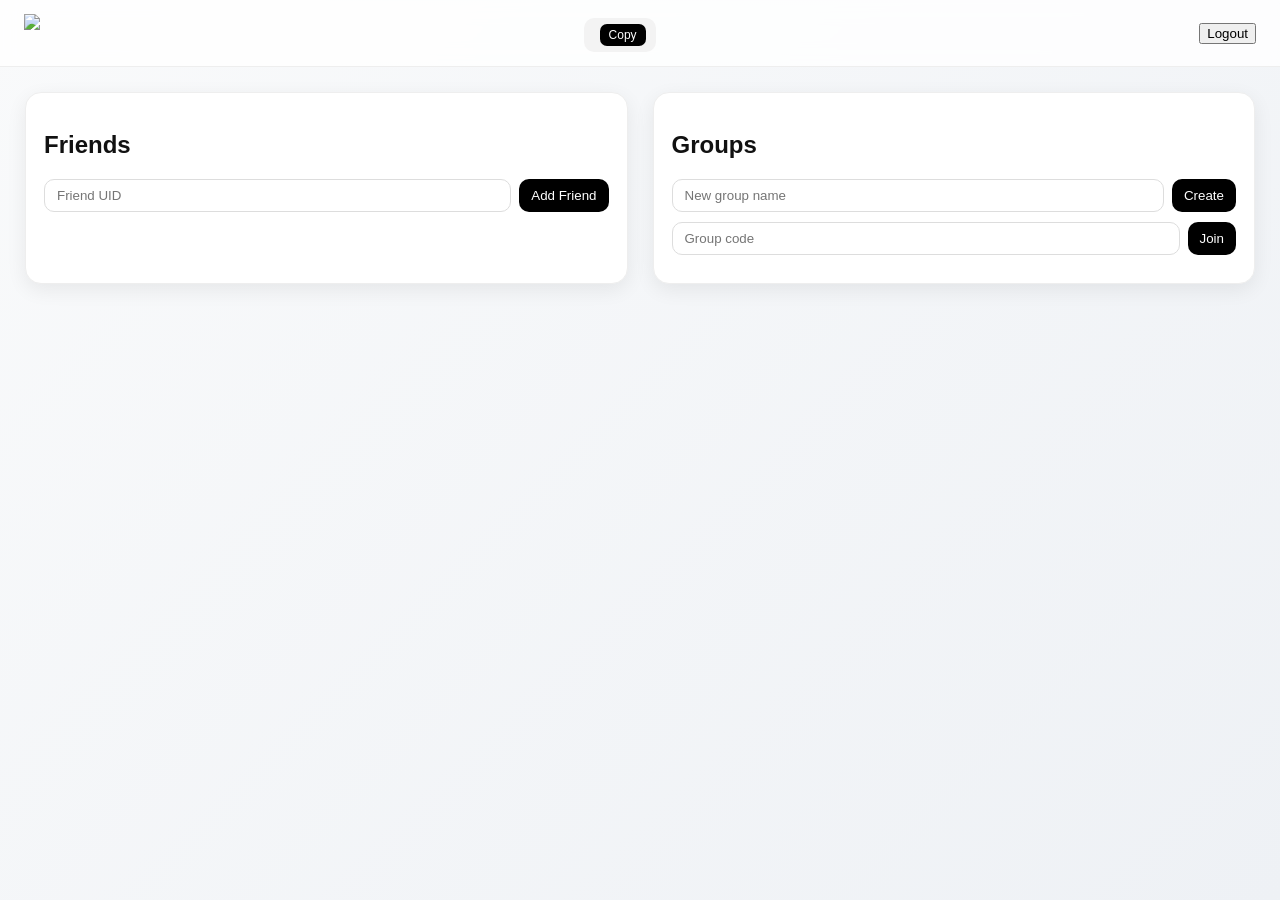
==== index.html @ 3ca40f5a "Update index.html" ====
<!DOCTYPE html>
<html lang="en">
<head>
<meta charset="UTF-8">
<meta name="viewport" content="width=device-width, initial-scale=1.0">
<title>Mittens</title>
<link rel="stylesheet" href="/assets/styles.css">


</head>

<body>

<div class="username-modal" id="usernameModal">

<div class="username-box">

<h3>Choose Username</h3>

<input id="usernameInput">

<button id="saveUsername">Save</button>

</div>

</div>

<header>

<img src="/assets/logo.png" class="logo">

<div class="user-box">

<div id="userEmail"></div>

<div class="uid-box">

<span id="userUID"></span>

<button class="copy-btn" id="copyUID">Copy</button>

</div>

</div>

<button id="logout">Logout</button>

</header>

<main>

<div class="card">

<h2>Friends</h2>

<div class="chat-controls">

<input id="friendCode" placeholder="Friend UID">

<button id="addFriendBtn">Add Friend</button>

</div>

<ul id="friendsUl"></ul>

</div>

<div class="card">

<h2>Groups</h2>

<div class="chat-controls">

<input id="groupName" placeholder="New group name">

<button id="createGroupBtn">Create</button>

</div>

<div class="chat-controls">

<input id="joinCode" placeholder="Group code">

<button id="joinGroupBtn">Join</button>

</div>

<ul id="groupsUl"></ul>

</div>

</main>

<div class="modal-backdrop" id="chatPopup">

<div class="modal">

<h3 id="chatTitle"></h3>

<div id="chatMessages" class="messages"></div>

<div id="replyPreview" class="reply-preview"></div>

<input id="chatInput" placeholder="Message">

<button id="sendBtn">Send</button>

<button id="leaveGroupBtn">Leave Group</button>

<button id="deleteGroupBtn">Delete Group</button>

<button id="closeChat">Close</button>

</div>

</div>
<script type="module">

import{initializeApp}from"https://www.gstatic.com/firebasejs/10.8.0/firebase-app.js"
import{getAuth,onAuthStateChanged,signOut}from"https://www.gstatic.com/firebasejs/10.8.0/firebase-auth.js"
import{getFirestore,doc,getDoc,setDoc,updateDoc,collection,addDoc,onSnapshot,arrayUnion,serverTimestamp,query,orderBy,deleteDoc}from"https://www.gstatic.com/firebasejs/10.8.0/firebase-firestore.js"

const firebaseConfig={
apiKey:"AIzaSyAgLH8g-20u6zDAP2eQ0oU94DYpx5RjabI",
authDomain:"mittens-ac688.firebaseapp.com",
projectId:"mittens-ac688",
storageBucket:"mittens-ac688.firebasestorage.app",
messagingSenderId:"524822883656",
appId:"1:524822883656:web:b03fc3d96e6925a3da977d"
}

const app=initializeApp(firebaseConfig)
const auth=getAuth(app)
const db=getFirestore(app)

let user
let username
let chatId
let chatType
let unsub
let replyTo=null

const friendsUl=document.getElementById("friendsUl")
const groupsUl=document.getElementById("groupsUl")
const chatPopup=document.getElementById("chatPopup")
const chatMessages=document.getElementById("chatMessages")
const chatInput=document.getElementById("chatInput")
const chatTitle=document.getElementById("chatTitle")
const replyPreview=document.getElementById("replyPreview")

onAuthStateChanged(auth,async u=>{

if(!u){location="/signup/index.html";return}

user=u

document.getElementById("userEmail").textContent=u.email
document.getElementById("userUID").textContent=u.uid

let ref=doc(db,"accounts",u.uid)
let snap=await getDoc(ref)

if(!snap.exists()){

document.getElementById("usernameModal").style.display="flex"

await setDoc(ref,{
uid:u.uid,
friends:[],
groups:[]
})

}else{

username=snap.data().username

if(!username){
document.getElementById("usernameModal").style.display="flex"
}

}

loadFriends()
loadGroups()

})

document.getElementById("saveUsername").onclick=async()=>{

let name=document.getElementById("usernameInput").value.trim()
if(!name)return

username=name

await updateDoc(doc(db,"accounts",user.uid),{
username:name
})

document.getElementById("usernameModal").style.display="none"

}

document.getElementById("logout").onclick=()=>signOut(auth)

document.getElementById("copyUID").onclick=()=>{
navigator.clipboard.writeText(user.uid)
}

async function loadFriends(){

let snap=await getDoc(doc(db,"accounts",user.uid))
let list=snap.data()?.friends||[]

friendsUl.innerHTML=""

for(let f of list){

let acc=await getDoc(doc(db,"accounts",f))
let uname=acc.data()?.username||f

let li=document.createElement("li")
li.textContent=uname

li.onclick=()=>openChat(f,"friend",uname)

friendsUl.appendChild(li)

}

}

async function loadGroups(){

let snap=await getDoc(doc(db,"accounts",user.uid))
let list=snap.data()?.groups||[]

groupsUl.innerHTML=""

list.forEach(g=>{

let li=document.createElement("li")
li.textContent=g.name+" ("+g.code+")"

li.onclick=()=>openChat(g.code,"group",g.name)

groupsUl.appendChild(li)

})

}

function openChat(id,type,name){

if(unsub)unsub()

chatId=id
chatType=type

chatMessages.innerHTML=""
replyPreview.textContent=""
replyTo=null

chatPopup.style.display="flex"
chatTitle.textContent=name

document.getElementById("leaveGroupBtn").style.display="none"
document.getElementById("deleteGroupBtn").style.display="none"

if(type==="group"){

document.getElementById("leaveGroupBtn").style.display="inline-block"

getDoc(doc(db,"groups",id)).then(snap=>{

let g=snap.data()

if(g.owner===user.uid){
document.getElementById("deleteGroupBtn").style.display="inline-block"
}

})

}

let ref

if(type==="friend"){

let cid=[user.uid,id].sort().join("_")

ref=collection(db,"directMessages",cid,"messages")

}else{

ref=collection(db,"groups",id,"messages")

}

let q=query(ref,orderBy("timestamp"))

unsub=onSnapshot(q,snap=>{

chatMessages.innerHTML=""

snap.forEach(d=>renderMessage(d))

chatMessages.scrollTop=chatMessages.scrollHeight

})

}

function renderMessage(d){

let m=d.data()
let id=d.id

let div=document.createElement("div")

div.className="message-bubble "+(m.user===user.uid?"self":"friend")

let uname=document.createElement("div")
uname.className="username"
uname.textContent=m.username

div.appendChild(uname)

if(m.reply){

let r=document.createElement("div")
r.className="reply-preview"
r.textContent="↪ "+m.reply.text

div.appendChild(r)

}

let text=document.createElement("div")
text.textContent=m.text

div.appendChild(text)

let menu=document.createElement("div")
menu.className="menu"

let btn=document.createElement("button")
btn.className="menu-btn"
btn.textContent="⋮"

btn.onclick=(e)=>{

e.stopPropagation()

document.querySelectorAll(".menu").forEach(m=>{
if(m!==menu)m.classList.remove("open")
})

menu.classList.toggle("open")

}

let menuContent=document.createElement("div")
menuContent.className="menu-content"

let reply=document.createElement("button")
reply.textContent="Reply"

reply.onclick=()=>{
replyTo={id:id,text:m.text}
replyPreview.textContent="Replying to: "+m.text
}

menuContent.appendChild(reply)

if(m.user===user.uid){

let edit=document.createElement("button")
edit.textContent="Edit"

edit.onclick=async()=>{

let t=prompt("Edit message",m.text)
if(!t)return

await updateDoc(d.ref,{text:t})

}

let del=document.createElement("button")
del.textContent="Delete"

del.onclick=async()=>{
await deleteDoc(d.ref)
}

menuContent.appendChild(edit)
menuContent.appendChild(del)

}

menu.appendChild(btn)
menu.appendChild(menuContent)

div.appendChild(menu)

chatMessages.appendChild(div)

}

document.addEventListener("click",()=>{
document.querySelectorAll(".menu").forEach(m=>m.classList.remove("open"))
})

document.getElementById("sendBtn").onclick=sendMessage

async function sendMessage(){

let text=chatInput.value.trim()
if(!text)return

chatInput.value=""

let msg={
user:user.uid,
username:username,
text:text,
timestamp:serverTimestamp()
}

if(replyTo){

msg.reply={id:replyTo.id,text:replyTo.text}

replyTo=null
replyPreview.textContent=""

}

if(chatType==="friend"){

let cid=[user.uid,chatId].sort().join("_")

await addDoc(
collection(db,"directMessages",cid,"messages"),
msg
)

}else{

await addDoc(
collection(db,"groups",chatId,"messages"),
msg
)

}

}

document.getElementById("leaveGroupBtn").onclick=async()=>{

if(chatType!=="group")return

let gref=doc(db,"groups",chatId)
let snap=await getDoc(gref)

let g=snap.data()

let members=g.members.filter(m=>m!==user.uid)

await updateDoc(gref,{members:members})

let acc=await getDoc(doc(db,"accounts",user.uid))

let groups=acc.data().groups.filter(x=>x.code!==chatId)

await updateDoc(doc(db,"accounts",user.uid),{groups:groups})

chatPopup.style.display="none"

loadGroups()

}

document.getElementById("deleteGroupBtn").onclick=async()=>{

if(chatType!=="group")return

if(!confirm("Delete this group?"))return

await deleteDoc(doc(db,"groups",chatId))

chatPopup.style.display="none"

loadGroups()

}

document.getElementById("closeChat").onclick=()=>{

chatPopup.style.display="none"

if(unsub)unsub()

}

</script>
</body>

</html>
---- assets/styles.css ----
body{
font-family:'Poppins',sans-serif;
background:linear-gradient(135deg,#f9fafb,#eef1f5);
color:#111;
margin:0;
padding:0;
min-height:100vh
}

header{
display:flex;
justify-content:space-between;
align-items:center;
padding:14px 24px;
background:#ffffffcc;
backdrop-filter:blur(10px);
border-bottom:1px solid #eee
}

.logo{height:38px}

.user-box{
display:flex;
flex-direction:column;
align-items:flex-end;
gap:4px;
font-size:.85rem
}

.uid-box{
display:flex;
align-items:center;
gap:6px;
background:#f3f3f3;
padding:6px 10px;
border-radius:10px;
font-size:.8rem
}

.copy-btn{
padding:4px 9px;
font-size:.75rem;
border:none;
border-radius:7px;
background:#000;
color:#fff;
cursor:pointer
}

main{
display:grid;
grid-template-columns:1fr 1fr;
gap:25px;
padding:25px
}

.card{
background:#fff;
border-radius:16px;
padding:18px;
box-shadow:0 6px 20px rgba(0,0,0,0.07);
border:1px solid #eee
}

.chat-controls{
display:flex;
gap:8px;
margin-bottom:10px
}

.chat-controls input{
padding:8px 12px;
border-radius:10px;
border:1px solid #ddd;
flex:1
}

.chat-controls button{
padding:8px 12px;
border-radius:10px;
border:none;
background:#000;
color:#fff;
cursor:pointer
}

ul{
list-style:none;
padding:0;
margin:0;
max-height:220px;
overflow-y:auto
}

li{
padding:10px 12px;
border-radius:12px;
border:1px solid #eee;
margin-bottom:8px;
background:#fafafa;
cursor:pointer
}

.messages{
height:340px;
overflow-y:auto;
display:flex;
flex-direction:column;
gap:10px;
padding:5px
}

.message-bubble{
padding:10px 14px;
border-radius:14px;
max-width:70%;
font-size:.9rem;
line-height:1.3;
position:relative
}

.self{
background:#000;
color:#fff;
align-self:flex-end
}

.friend{
background:#e9e9e9;
align-self:flex-start
}

.username{
font-size:.7rem;
opacity:.6;
margin-bottom:3px
}

.reply-preview{
font-size:.75rem;
opacity:.7;
margin-bottom:4px
}

.menu{
position:absolute;
top:6px;
right:6px
}

.menu-btn{
background:none;
border:none;
cursor:pointer;
font-size:18px
}

.menu-content{
display:none;
position:absolute;
right:0;
top:22px;
background:white;
border:1px solid #ddd;
border-radius:10px;
overflow:hidden;
box-shadow:0 8px 20px rgba(0,0,0,0.15);
z-index:50
}

.menu.open .menu-content{display:block}

.menu-content button{
display:block;
width:100%;
border:none;
background:white;
padding:8px 12px;
text-align:left;
cursor:pointer
}

.menu-content button:hover{
background:#f3f3f3
}

.modal-backdrop{
position:fixed;
top:0;
left:0;
width:100%;
height:100%;
background:rgba(0,0,0,0.45);
display:none;
justify-content:center;
align-items:center;
z-index:1000
}

.modal{
background:#fff;
padding:24px;
border-radius:18px;
max-width:420px;
width:90%;
text-align:center
}

.modal input{
width:90%;
padding:10px;
margin-top:10px;
border-radius:10px;
border:1px solid #ddd
}

.modal button{
margin-top:14px;
padding:8px 14px;
border:none;
border-radius:12px;
background:#000;
color:#fff;
cursor:pointer
}

.username-modal{
position:fixed;
top:0;
left:0;
width:100%;
height:100%;
background:rgba(0,0,0,.5);
display:none;
align-items:center;
justify-content:center;
z-index:2000
}

.username-box{
background:white;
padding:25px;
border-radius:16px;
width:300px;
text-align:center
}

.username-box input{
width:90%;
padding:10px;
border-radius:10px;
border:1px solid #ddd
}

.username-box button{
margin-top:10px;
padding:8px 16px;
border:none;
border-radius:10px;
background:black;
color:white;
cursor:pointer
}

.auth-main{
background:white;
padding:32px;
border-radius:18px;
box-shadow:0 10px 35px rgba(0,0,0,0.08);
width:90%;
max-width:420px;
margin:auto;
display:flex;
flex-direction:column;
gap:12px;
align-items:center;
margin-top:80px
}

.auth-main h1{
margin-bottom:10px;
font-weight:600
}

.auth-main input{
width:100%;
padding:11px;
border-radius:10px;
border:1px solid #ddd;
font-size:.9rem
}

.auth-main button{
width:100%;
padding:10px;
border-radius:10px;
border:none;
background:black;
color:white;
cursor:pointer;
font-size:.9rem
}

.auth-main button:hover{
opacity:.9
}

.auth-main a{
color:black;
font-weight:500;
text-decoration:none
}

.auth-main a:hover{
text-decoration:underline
}

#infoText{
font-size:.85rem;
color:#d33
}

@media(max-width:800px){
main{
grid-template-columns:1fr;
padding:15px
}

header{
flex-direction:column;
gap:10px
}

.auth-main{
margin-top:40px
}
}
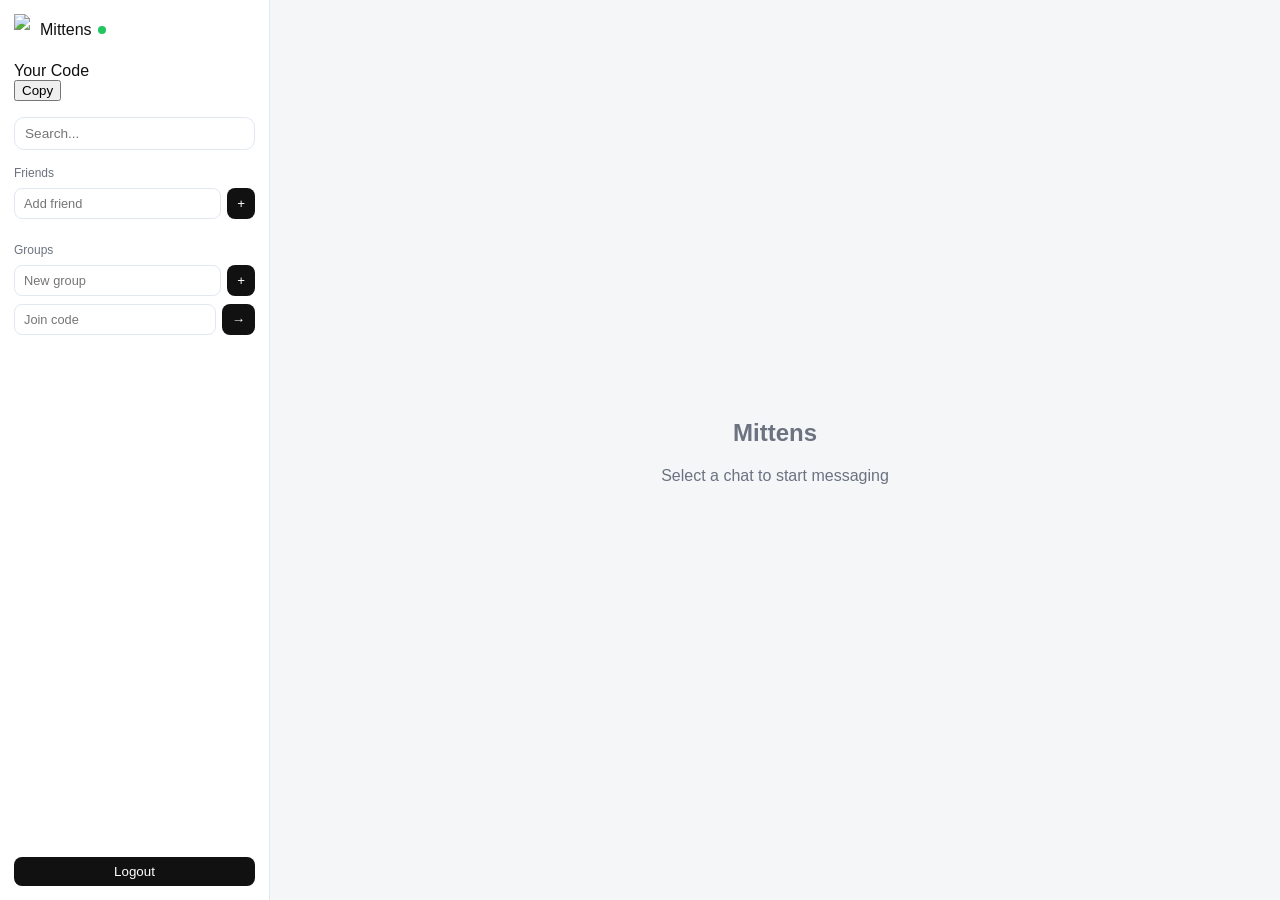
==== commit 27548a0d: "Add files via upload" ====
--- a/index.html
+++ b/index.html
@@ -5,505 +5,349 @@
 <meta name="viewport" content="width=device-width, initial-scale=1.0">
 <title>Mittens</title>
 <link rel="stylesheet" href="/assets/styles.css">
-
-
+<style>
+.mobile-banner{
+position:fixed;
+bottom:20px;
+left:50%;
+transform:translateX(-50%);
+background:#111;
+color:#fff;
+padding:14px 18px;
+border-radius:12px;
+display:none;
+align-items:center;
+gap:12px;
+box-shadow:0 10px 30px rgba(0,0,0,0.4);
+z-index:9999;
+}
+.mobile-banner button{
+background:#ff751f;
+border:none;
+padding:8px 12px;
+border-radius:8px;
+color:#fff;
+cursor:pointer;
+}
+.close-btn{
+background:transparent;
+border:none;
+font-size:18px;
+color:#888;
+cursor:pointer;
+padding:6px 10px;
+border-radius:8px;
+}
+.close-btn:hover{
+background:rgba(255,255,255,0.1);
+color:#fff;
+}
+</style>
 </head>
 
 <body>
 
-<div class="username-modal" id="usernameModal">
-
-<div class="username-box">
-
-<h3>Choose Username</h3>
-
-<input id="usernameInput">
-
-<button id="saveUsername">Save</button>
-
-</div>
-
-</div>
-
-<header>
-
+<div class="mobile-banner" id="mobileBanner">
+<div>Download our Mobile App</div>
+<button id="downloadApp">Download</button>
+<button class="close-btn" id="closeBanner">✕</button>
+</div>
+
+<div class="app">
+
+<aside class="sidebar">
+
+<div class="sidebar-top">
 <img src="/assets/logo.png" class="logo">
-
-<div class="user-box">
-
+<div class="brand">
+<div class="app-name">Mittens</div>
+<div class="status-dot"></div>
+</div>
+</div>
+
+<div class="user-code-box">
+<div class="code-label">Your Code</div>
+<div class="code-row">
+<span id="userCode"></span>
+<button id="copyCodeBtn">Copy</button>
+</div>
+</div>
+
+<div class="search-box">
+<input id="searchInput" placeholder="Search...">
+</div>
+
+<div class="section">
+<div class="section-title">Friends</div>
+<div class="input-row">
+<input id="friendCode" placeholder="Add friend">
+<button id="addFriendBtn">+</button>
+</div>
+<ul id="friendsUl"></ul>
+</div>
+
+<div class="section">
+<div class="section-title">Groups</div>
+<div class="input-row">
+<input id="groupName" placeholder="New group">
+<button id="createGroupBtn">+</button>
+</div>
+<div class="input-row">
+<input id="joinCode" placeholder="Join code">
+<button id="joinGroupBtn">→</button>
+</div>
+<ul id="groupsUl"></ul>
+</div>
+
+<div class="sidebar-bottom">
 <div id="userEmail"></div>
-
-<div class="uid-box">
-
-<span id="userUID"></span>
-
-<button class="copy-btn" id="copyUID">Copy</button>
-
-</div>
-
-</div>
-
 <button id="logout">Logout</button>
-
-</header>
-
-<main>
-
-<div class="card">
-
-<h2>Friends</h2>
-
-<div class="chat-controls">
-
-<input id="friendCode" placeholder="Friend UID">
-
-<button id="addFriendBtn">Add Friend</button>
-
-</div>
-
-<ul id="friendsUl"></ul>
-
-</div>
-
-<div class="card">
-
-<h2>Groups</h2>
-
-<div class="chat-controls">
-
-<input id="groupName" placeholder="New group name">
-
-<button id="createGroupBtn">Create</button>
-
-</div>
-
-<div class="chat-controls">
-
-<input id="joinCode" placeholder="Group code">
-
-<button id="joinGroupBtn">Join</button>
-
-</div>
-
-<ul id="groupsUl"></ul>
+</div>
+
+</aside>
+
+<main class="chat-area">
+
+<div class="empty" id="emptyState">
+<h2>Mittens</h2>
+<p>Select a chat to start messaging</p>
+</div>
+
+<div class="chat" id="chatContainer">
+
+<div class="chat-header">
+<div>
+<div id="chatTitle"></div>
+<div id="chatSub"></div>
+</div>
+<button id="closeChat">✕</button>
+</div>
+
+<div class="messages" id="chatMessages"></div>
+
+<div class="chat-input">
+<input id="chatInput" placeholder="Type message">
+<button id="sendBtn">Send</button>
+</div>
 
 </div>
 
 </main>
 
-<div class="modal-backdrop" id="chatPopup">
-
-<div class="modal">
-
-<h3 id="chatTitle"></h3>
-
-<div id="chatMessages" class="messages"></div>
-
-<div id="replyPreview" class="reply-preview"></div>
-
-<input id="chatInput" placeholder="Message">
-
-<button id="sendBtn">Send</button>
-
-<button id="leaveGroupBtn">Leave Group</button>
-
-<button id="deleteGroupBtn">Delete Group</button>
-
-<button id="closeChat">Close</button>
-
-</div>
-
-</div>
+</div>
+
 <script type="module">
-
-import{initializeApp}from"https://www.gstatic.com/firebasejs/10.8.0/firebase-app.js"
-import{getAuth,onAuthStateChanged,signOut}from"https://www.gstatic.com/firebasejs/10.8.0/firebase-auth.js"
-import{getFirestore,doc,getDoc,setDoc,updateDoc,collection,addDoc,onSnapshot,arrayUnion,serverTimestamp,query,orderBy,deleteDoc}from"https://www.gstatic.com/firebasejs/10.8.0/firebase-firestore.js"
-
-const firebaseConfig={
+import { initializeApp } from "https://www.gstatic.com/firebasejs/10.8.0/firebase-app.js";
+import { getAuth, onAuthStateChanged, signOut } from "https://www.gstatic.com/firebasejs/10.8.0/firebase-auth.js";
+import { getFirestore, doc, getDoc, setDoc, updateDoc, collection, addDoc, onSnapshot, arrayUnion, serverTimestamp, query, orderBy } from "https://www.gstatic.com/firebasejs/10.8.0/firebase-firestore.js";
+
+const firebaseConfig = {
 apiKey:"AIzaSyAgLH8g-20u6zDAP2eQ0oU94DYpx5RjabI",
 authDomain:"mittens-ac688.firebaseapp.com",
 projectId:"mittens-ac688",
 storageBucket:"mittens-ac688.firebasestorage.app",
 messagingSenderId:"524822883656",
 appId:"1:524822883656:web:b03fc3d96e6925a3da977d"
-}
-
-const app=initializeApp(firebaseConfig)
-const auth=getAuth(app)
-const db=getFirestore(app)
-
-let user
-let username
-let chatId
-let chatType
-let unsub
-let replyTo=null
-
-const friendsUl=document.getElementById("friendsUl")
-const groupsUl=document.getElementById("groupsUl")
-const chatPopup=document.getElementById("chatPopup")
-const chatMessages=document.getElementById("chatMessages")
-const chatInput=document.getElementById("chatInput")
-const chatTitle=document.getElementById("chatTitle")
-const replyPreview=document.getElementById("replyPreview")
-
-onAuthStateChanged(auth,async u=>{
-
-if(!u){location="/signup/index.html";return}
-
-user=u
-
-document.getElementById("userEmail").textContent=u.email
-document.getElementById("userUID").textContent=u.uid
-
-let ref=doc(db,"accounts",u.uid)
-let snap=await getDoc(ref)
+};
+
+const app=initializeApp(firebaseConfig);
+const auth=getAuth(app);
+const db=getFirestore(app);
+
+let user,chatId,chatType,unsub;
+
+const mobileBanner=document.getElementById("mobileBanner");
+
+if(/Android|iPhone|iPad|iPod/i.test(navigator.userAgent)){
+mobileBanner.style.display="flex";
+}
+
+document.getElementById("downloadApp").onclick=()=>{
+window.location.href="/app/mittens.apk";
+};
+
+document.getElementById("closeBanner").onclick=()=>{
+mobileBanner.style.display="none";
+};
+
+const friendsUl=document.getElementById("friendsUl");
+const groupsUl=document.getElementById("groupsUl");
+const chatMessages=document.getElementById("chatMessages");
+const chatContainer=document.getElementById("chatContainer");
+const emptyState=document.getElementById("emptyState");
+const chatTitle=document.getElementById("chatTitle");
+const chatInput=document.getElementById("chatInput");
+const chatSub=document.getElementById("chatSub");
+const userCodeEl=document.getElementById("userCode");
+
+function generateCode(length=6){
+const chars="ABCDEFGHIJKLMNOPQRSTUVWXYZ0123456789";
+let code="";
+for(let i=0;i<length;i++) code+=chars[Math.floor(Math.random()*chars.length)];
+return code;
+}
+
+onAuthStateChanged(auth,async(u)=>{
+if(!u){location="/login/index.html";return;}
+user=u;
+document.getElementById("userEmail").textContent=u.email;
+
+let ref=doc(db,"accounts",u.uid);
+let snap=await getDoc(ref);
 
 if(!snap.exists()){
-
-document.getElementById("usernameModal").style.display="flex"
-
-await setDoc(ref,{
-uid:u.uid,
-friends:[],
-groups:[]
-})
-
+let code=generateCode();
+await setDoc(ref,{uid:u.uid,friends:[],groups:[],online:true,lastSeen:serverTimestamp(),code});
+userCodeEl.textContent=code;
 }else{
-
-username=snap.data().username
-
-if(!username){
-document.getElementById("usernameModal").style.display="flex"
-}
-
-}
-
-loadFriends()
-loadGroups()
-
-})
-
-document.getElementById("saveUsername").onclick=async()=>{
-
-let name=document.getElementById("usernameInput").value.trim()
-if(!name)return
-
-username=name
-
-await updateDoc(doc(db,"accounts",user.uid),{
-username:name
-})
-
-document.getElementById("usernameModal").style.display="none"
-
-}
-
-document.getElementById("logout").onclick=()=>signOut(auth)
-
-document.getElementById("copyUID").onclick=()=>{
-navigator.clipboard.writeText(user.uid)
+let data=snap.data();
+userCodeEl.textContent=data.code||generateCode();
+await updateDoc(ref,{online:true,lastSeen:serverTimestamp()});
+}
+
+setupPresence();
+loadFriends();
+loadGroups();
+});
+
+document.getElementById("copyCodeBtn").onclick=()=>{
+navigator.clipboard.writeText(userCodeEl.textContent);
+};
+
+function setupPresence(){
+window.addEventListener("beforeunload", async ()=>{
+await updateDoc(doc(db,"accounts",user.uid),{online:false,lastSeen:serverTimestamp()});
+});
+document.addEventListener("visibilitychange", async ()=>{
+await updateDoc(doc(db,"accounts",user.uid),{online:document.visibilityState==="visible",lastSeen:serverTimestamp()});
+});
 }
 
 async function loadFriends(){
-
-let snap=await getDoc(doc(db,"accounts",user.uid))
-let list=snap.data()?.friends||[]
-
-friendsUl.innerHTML=""
-
-for(let f of list){
-
-let acc=await getDoc(doc(db,"accounts",f))
-let uname=acc.data()?.username||f
-
-let li=document.createElement("li")
-li.textContent=uname
-
-li.onclick=()=>openChat(f,"friend",uname)
-
-friendsUl.appendChild(li)
-
-}
-
+let snap=await getDoc(doc(db,"accounts",user.uid));
+let list=snap.data()?.friends||[];
+friendsUl.innerHTML="";
+list.forEach(f=>{
+onSnapshot(doc(db,"accounts",f), accSnap=>{
+let data=accSnap.data();
+let li=document.createElement("li");
+li.textContent=(data?.username||f)+" "+(data?.online?"online":"offline");
+li.onclick=()=>openChat(f,"friend",data?.username||f);
+friendsUl.appendChild(li);
+});
+});
 }
 
 async function loadGroups(){
-
-let snap=await getDoc(doc(db,"accounts",user.uid))
-let list=snap.data()?.groups||[]
-
-groupsUl.innerHTML=""
-
+let snap=await getDoc(doc(db,"accounts",user.uid));
+let list=snap.data()?.groups||[];
+groupsUl.innerHTML="";
 list.forEach(g=>{
-
-let li=document.createElement("li")
-li.textContent=g.name+" ("+g.code+")"
-
-li.onclick=()=>openChat(g.code,"group",g.name)
-
-groupsUl.appendChild(li)
-
-})
-
+let li=document.createElement("li");
+li.textContent=g.name;
+li.onclick=()=>openChat(g.code,"group",g.name);
+groupsUl.appendChild(li);
+});
 }
 
 function openChat(id,type,name){
-
-if(unsub)unsub()
-
-chatId=id
-chatType=type
-
-chatMessages.innerHTML=""
-replyPreview.textContent=""
-replyTo=null
-
-chatPopup.style.display="flex"
-chatTitle.textContent=name
-
-document.getElementById("leaveGroupBtn").style.display="none"
-document.getElementById("deleteGroupBtn").style.display="none"
-
-if(type==="group"){
-
-document.getElementById("leaveGroupBtn").style.display="inline-block"
-
-getDoc(doc(db,"groups",id)).then(snap=>{
-
-let g=snap.data()
-
-if(g.owner===user.uid){
-document.getElementById("deleteGroupBtn").style.display="inline-block"
-}
-
-})
-
-}
-
-let ref
-
-if(type==="friend"){
-
-let cid=[user.uid,id].sort().join("_")
-
-ref=collection(db,"directMessages",cid,"messages")
-
+if(unsub)unsub();
+chatId=id;
+chatType=type;
+chatMessages.innerHTML="";
+chatContainer.style.display="flex";
+emptyState.style.display="none";
+chatTitle.textContent=name;
+
+let ref=type==="friend"
+?collection(db,"directMessages",[user.uid,id].sort().join("_"),"messages")
+:collection(db,"groups",id,"messages");
+
+unsub=onSnapshot(query(ref,orderBy("timestamp")),snap=>{
+chatMessages.innerHTML="";
+snap.forEach(d=>{
+let m=d.data();
+let div=document.createElement("div");
+div.className=m.user===user.uid?"bubble self":"bubble other";
+div.textContent=m.text;
+chatMessages.appendChild(div);
+});
+chatMessages.scrollTop=chatMessages.scrollHeight;
+});
+}
+
+document.getElementById("sendBtn").onclick=sendMessage;
+
+chatInput.addEventListener("keypress",e=>{
+if(e.key==="Enter")sendMessage();
+});
+
+async function sendMessage(){
+let text=chatInput.value.trim();
+if(!text)return;
+chatInput.value="";
+let msg={user:user.uid,text,timestamp:serverTimestamp()};
+if(chatType==="friend"){
+await addDoc(collection(db,"directMessages",[user.uid,chatId].sort().join("_"),"messages"),msg);
 }else{
-
-ref=collection(db,"groups",id,"messages")
-
-}
-
-let q=query(ref,orderBy("timestamp"))
-
-unsub=onSnapshot(q,snap=>{
-
-chatMessages.innerHTML=""
-
-snap.forEach(d=>renderMessage(d))
-
-chatMessages.scrollTop=chatMessages.scrollHeight
-
-})
-
-}
-
-function renderMessage(d){
-
-let m=d.data()
-let id=d.id
-
-let div=document.createElement("div")
-
-div.className="message-bubble "+(m.user===user.uid?"self":"friend")
-
-let uname=document.createElement("div")
-uname.className="username"
-uname.textContent=m.username
-
-div.appendChild(uname)
-
-if(m.reply){
-
-let r=document.createElement("div")
-r.className="reply-preview"
-r.textContent="↪ "+m.reply.text
-
-div.appendChild(r)
-
-}
-
-let text=document.createElement("div")
-text.textContent=m.text
-
-div.appendChild(text)
-
-let menu=document.createElement("div")
-menu.className="menu"
-
-let btn=document.createElement("button")
-btn.className="menu-btn"
-btn.textContent="⋮"
-
-btn.onclick=(e)=>{
-
-e.stopPropagation()
-
-document.querySelectorAll(".menu").forEach(m=>{
-if(m!==menu)m.classList.remove("open")
-})
-
-menu.classList.toggle("open")
-
-}
-
-let menuContent=document.createElement("div")
-menuContent.className="menu-content"
-
-let reply=document.createElement("button")
-reply.textContent="Reply"
-
-reply.onclick=()=>{
-replyTo={id:id,text:m.text}
-replyPreview.textContent="Replying to: "+m.text
-}
-
-menuContent.appendChild(reply)
-
-if(m.user===user.uid){
-
-let edit=document.createElement("button")
-edit.textContent="Edit"
-
-edit.onclick=async()=>{
-
-let t=prompt("Edit message",m.text)
-if(!t)return
-
-await updateDoc(d.ref,{text:t})
-
-}
-
-let del=document.createElement("button")
-del.textContent="Delete"
-
-del.onclick=async()=>{
-await deleteDoc(d.ref)
-}
-
-menuContent.appendChild(edit)
-menuContent.appendChild(del)
-
-}
-
-menu.appendChild(btn)
-menu.appendChild(menuContent)
-
-div.appendChild(menu)
-
-chatMessages.appendChild(div)
-
-}
-
-document.addEventListener("click",()=>{
-document.querySelectorAll(".menu").forEach(m=>m.classList.remove("open"))
-})
-
-document.getElementById("sendBtn").onclick=sendMessage
-
-async function sendMessage(){
-
-let text=chatInput.value.trim()
-if(!text)return
-
-chatInput.value=""
-
-let msg={
-user:user.uid,
-username:username,
-text:text,
-timestamp:serverTimestamp()
-}
-
-if(replyTo){
-
-msg.reply={id:replyTo.id,text:replyTo.text}
-
-replyTo=null
-replyPreview.textContent=""
-
-}
-
-if(chatType==="friend"){
-
-let cid=[user.uid,chatId].sort().join("_")
-
-await addDoc(
-collection(db,"directMessages",cid,"messages"),
-msg
-)
-
-}else{
-
-await addDoc(
-collection(db,"groups",chatId,"messages"),
-msg
-)
-
-}
-
-}
-
-document.getElementById("leaveGroupBtn").onclick=async()=>{
-
-if(chatType!=="group")return
-
-let gref=doc(db,"groups",chatId)
-let snap=await getDoc(gref)
-
-let g=snap.data()
-
-let members=g.members.filter(m=>m!==user.uid)
-
-await updateDoc(gref,{members:members})
-
-let acc=await getDoc(doc(db,"accounts",user.uid))
-
-let groups=acc.data().groups.filter(x=>x.code!==chatId)
-
-await updateDoc(doc(db,"accounts",user.uid),{groups:groups})
-
-chatPopup.style.display="none"
-
-loadGroups()
-
-}
-
-document.getElementById("deleteGroupBtn").onclick=async()=>{
-
-if(chatType!=="group")return
-
-if(!confirm("Delete this group?"))return
-
-await deleteDoc(doc(db,"groups",chatId))
-
-chatPopup.style.display="none"
-
-loadGroups()
-
-}
+await addDoc(collection(db,"groups",chatId,"messages"),msg);
+}
+}
+
+document.getElementById("addFriendBtn").onclick=async()=>{
+let code=document.getElementById("friendCode").value.trim();
+if(!code)return;
+let accounts=await import("https://www.gstatic.com/firebasejs/10.8.0/firebase-firestore.js");
+let snap=await accounts.getDocs(collection(db,"accounts"));
+let target=null;
+snap.forEach(d=>{if(d.data().code===code)target=d.id});
+if(!target)return;
+await updateDoc(doc(db,"accounts",user.uid),{friends:arrayUnion(target)});
+await updateDoc(doc(db,"accounts",target),{friends:arrayUnion(user.uid)});
+loadFriends();
+};
+
+document.getElementById("createGroupBtn").onclick=async()=>{
+let name=document.getElementById("groupName").value.trim();
+if(!name)return;
+let code=Math.random().toString(36).substring(2,8);
+await setDoc(doc(db,"groups",code),{name,code,members:[user.uid]});
+let acc=await getDoc(doc(db,"accounts",user.uid));
+let groups=acc.data().groups||[];
+groups.push({name,code});
+await updateDoc(doc(db,"accounts",user.uid),{groups});
+loadGroups();
+};
+
+document.getElementById("joinGroupBtn").onclick=async()=>{
+let code=document.getElementById("joinCode").value.trim();
+if(!code)return;
+let g=await getDoc(doc(db,"groups",code));
+if(!g.exists())return;
+await updateDoc(doc(db,"groups",code),{members:arrayUnion(user.uid)});
+let acc=await getDoc(doc(db,"accounts",user.uid));
+let groups=acc.data().groups||[];
+groups.push({name:g.data().name,code});
+await updateDoc(doc(db,"accounts",user.uid),{groups});
+loadGroups();
+};
+
+
 
 document.getElementById("closeChat").onclick=()=>{
-
-chatPopup.style.display="none"
-
-if(unsub)unsub()
-
-}
-
+chatContainer.style.display="none";
+emptyState.style.display="flex";
+};
+
+document.getElementById("logout").onclick=()=>signOut(auth);
+
+document.getElementById("searchInput").addEventListener("input",e=>{
+let val=e.target.value.toLowerCase();
+[...document.querySelectorAll("li")].forEach(li=>{
+li.style.display=li.textContent.toLowerCase().includes(val)?"block":"none";
+});
+});
 </script>
+
 </body>
-
-</html>
+</html>
--- a/assets/styles.css
+++ b/assets/styles.css
@@ -1,337 +1,335 @@
+:root{
+--bg:#ffffff;
+--soft:#f4f6f8;
+--hover:#e9eef3;
+--border:#e2e8f0;
+--text:#111;
+--muted:#6b7280;
+--radius:14px
+}
+
+*{box-sizing:border-box}
+
 body{
+margin:0;
 font-family:'Poppins',sans-serif;
-background:linear-gradient(135deg,#f9fafb,#eef1f5);
-color:#111;
+background:var(--soft);
+color:var(--text)
+}
+
+.app{
+display:flex;
+height:100vh
+}
+
+.sidebar{
+width:270px;
+background:#fff;
+border-right:1px solid var(--border);
+display:flex;
+flex-direction:column;
+padding:14px;
+gap:16px
+}
+
+.sidebar-top{
+display:flex;
+align-items:center;
+gap:10px
+}
+
+.brand{
+display:flex;
+align-items:center;
+gap:6px
+}
+
+.status-dot{
+width:8px;
+height:8px;
+background:#22c55e;
+border-radius:50%
+}
+
+.logo{
+height:32px
+}
+
+.search-box input{
+width:100%;
+padding:8px 10px;
+border-radius:10px;
+border:1px solid var(--border);
+font-size:.85rem
+}
+
+.section{
+display:flex;
+flex-direction:column;
+gap:8px
+}
+
+.section-title{
+font-size:.75rem;
+color:var(--muted)
+}
+
+.input-row{
+display:flex;
+gap:6px
+}
+
+.input-row input{
+flex:1;
+padding:7px 9px;
+border-radius:8px;
+border:1px solid var(--border);
+font-size:.8rem
+}
+
+.input-row button{
+padding:7px 10px;
+border:none;
+background:#111;
+color:#fff;
+border-radius:8px;
+cursor:pointer
+}
+
+ul{
+list-style:none;
 margin:0;
 padding:0;
-min-height:100vh
-}
-
-header{
+display:flex;
+flex-direction:column;
+gap:4px;
+overflow:auto
+}
+
+li{
+padding:8px 10px;
+border-radius:8px;
+cursor:pointer;
+font-size:.85rem;
+transition:.2s
+}
+
+li:hover{
+background:var(--hover);
+transform:translateX(4px)
+}
+
+.sidebar-bottom{
+margin-top:auto;
+font-size:.75rem;
+display:flex;
+flex-direction:column;
+gap:6px
+}
+
+.sidebar-bottom button{
+padding:7px;
+border:none;
+background:#111;
+color:#fff;
+border-radius:8px;
+cursor:pointer
+}
+
+.chat-area{
+flex:1;
+display:flex;
+align-items:center;
+justify-content:center
+}
+
+.empty{
+text-align:center;
+color:var(--muted)
+}
+
+.chat{
+display:none;
+flex-direction:column;
+width:100%;
+max-width:750px;
+height:92%;
+background:#fff;
+border-radius:18px;
+border:1px solid var(--border);
+overflow:hidden;
+animation:fade .25s ease
+}
+
+@keyframes fade{
+from{opacity:0;transform:scale(.98)}
+to{opacity:1;transform:scale(1)}
+}
+
+.chat-header{
+padding:14px 16px;
+border-bottom:1px solid var(--border);
 display:flex;
 justify-content:space-between;
 align-items:center;
-padding:14px 24px;
-background:#ffffffcc;
-backdrop-filter:blur(10px);
-border-bottom:1px solid #eee
-}
-
-.logo{height:38px}
-
-.user-box{
-display:flex;
-flex-direction:column;
-align-items:flex-end;
-gap:4px;
+font-weight:500
+}
+
+.chat-sub{
+font-size:.7rem;
+color:var(--muted)
+}
+
+.messages{
+flex:1;
+overflow-y:auto;
+padding:14px;
+display:flex;
+flex-direction:column;
+gap:6px;
+background:var(--soft)
+}
+
+.bubble{
+padding:6px 9px;
+border-radius:12px;
+max-width:55%;
+font-size:.8rem;
+line-height:1.3;
+display:flex;
+flex-direction:column;
+gap:2px;
+animation:msg .2s ease
+}
+
+@keyframes msg{
+from{opacity:0;transform:translateY(6px)}
+to{opacity:1;transform:translateY(0)}
+}
+
+.self{
+background:#111;
+color:#fff;
+align-self:flex-end;
+border-bottom-right-radius:4px
+}
+
+.other{
+background:#e5e7eb;
+align-self:flex-start;
+border-bottom-left-radius:4px
+}
+
+.time{
+font-size:.6rem;
+opacity:.6;
+text-align:right
+}
+
+.chat-input{
+display:flex;
+gap:8px;
+padding:10px;
+border-top:1px solid var(--border)
+}
+
+.chat-input input{
+flex:1;
+padding:9px 12px;
+border-radius:10px;
+border:1px solid var(--border);
 font-size:.85rem
 }
 
-.uid-box{
-display:flex;
-align-items:center;
-gap:6px;
-background:#f3f3f3;
+.chat-input button{
+padding:9px 14px;
+border:none;
+border-radius:10px;
+background:#111;
+color:#fff;
+cursor:pointer
+}
+
+.typing{
+font-size:.7rem;
+color:var(--muted);
+padding:0 14px 6px
+}
+
+@media(max-width:800px){
+.sidebar{display:none}
+.chat{height:100%;border-radius:0}
+}
+
+.user-row{
+display:flex;
+justify-content:space-between;
+align-items:center;
+width:100%
+}
+
+.status{
+font-size:.65rem;
+padding:2px 6px;
+border-radius:6px
+}
+
+.status.online{
+background:#dcfce7;
+color:#16a34a
+}
+
+.status.offline{
+background:#f1f5f9;
+color:#64748b
+}
+.mobile-banner{
+position:fixed;
+bottom:20px;
+left:50%;
+transform:translateX(-50%);
+background:#111;
+color:#fff;
+padding:14px 18px;
+border-radius:12px;
+display:none;
+align-items:center;
+gap:12px;
+box-shadow:0 10px 30px rgba(0,0,0,0.4);
+z-index:9999;
+animation:fadeIn .3s ease;
+}
+
+.mobile-banner button{
+background:#ff751f;
+border:none;
+padding:8px 12px;
+border-radius:8px;
+color:#fff;
+cursor:pointer;
+transition:0.2s;
+}
+
+.mobile-banner button:hover{
+opacity:0.85;
+}
+
+@keyframes fadeIn{
+from{opacity:0;transform:translateX(-50%) translateY(20px);}
+to{opacity:1;transform:translateX(-50%) translateY(0);}
+}
+.close-btn{
+background:transparent;
+border:none;
+font-size:18px;
+color:#888;
+cursor:pointer;
 padding:6px 10px;
-border-radius:10px;
-font-size:.8rem
-}
-
-.copy-btn{
-padding:4px 9px;
-font-size:.75rem;
-border:none;
-border-radius:7px;
-background:#000;
-color:#fff;
-cursor:pointer
-}
-
-main{
-display:grid;
-grid-template-columns:1fr 1fr;
-gap:25px;
-padding:25px
-}
-
-.card{
-background:#fff;
-border-radius:16px;
-padding:18px;
-box-shadow:0 6px 20px rgba(0,0,0,0.07);
-border:1px solid #eee
-}
-
-.chat-controls{
-display:flex;
-gap:8px;
-margin-bottom:10px
-}
-
-.chat-controls input{
-padding:8px 12px;
-border-radius:10px;
-border:1px solid #ddd;
-flex:1
-}
-
-.chat-controls button{
-padding:8px 12px;
-border-radius:10px;
-border:none;
-background:#000;
-color:#fff;
-cursor:pointer
-}
-
-ul{
-list-style:none;
-padding:0;
-margin:0;
-max-height:220px;
-overflow-y:auto
-}
-
-li{
-padding:10px 12px;
-border-radius:12px;
-border:1px solid #eee;
-margin-bottom:8px;
-background:#fafafa;
-cursor:pointer
-}
-
-.messages{
-height:340px;
-overflow-y:auto;
-display:flex;
-flex-direction:column;
-gap:10px;
-padding:5px
-}
-
-.message-bubble{
-padding:10px 14px;
-border-radius:14px;
-max-width:70%;
-font-size:.9rem;
-line-height:1.3;
-position:relative
-}
-
-.self{
-background:#000;
-color:#fff;
-align-self:flex-end
-}
-
-.friend{
-background:#e9e9e9;
-align-self:flex-start
-}
-
-.username{
-font-size:.7rem;
-opacity:.6;
-margin-bottom:3px
-}
-
-.reply-preview{
-font-size:.75rem;
-opacity:.7;
-margin-bottom:4px
-}
-
-.menu{
-position:absolute;
-top:6px;
-right:6px
-}
-
-.menu-btn{
-background:none;
-border:none;
-cursor:pointer;
-font-size:18px
-}
-
-.menu-content{
-display:none;
-position:absolute;
-right:0;
-top:22px;
-background:white;
-border:1px solid #ddd;
-border-radius:10px;
-overflow:hidden;
-box-shadow:0 8px 20px rgba(0,0,0,0.15);
-z-index:50
-}
-
-.menu.open .menu-content{display:block}
-
-.menu-content button{
-display:block;
-width:100%;
-border:none;
-background:white;
-padding:8px 12px;
-text-align:left;
-cursor:pointer
-}
-
-.menu-content button:hover{
-background:#f3f3f3
-}
-
-.modal-backdrop{
-position:fixed;
-top:0;
-left:0;
-width:100%;
-height:100%;
-background:rgba(0,0,0,0.45);
-display:none;
-justify-content:center;
-align-items:center;
-z-index:1000
-}
-
-.modal{
-background:#fff;
-padding:24px;
-border-radius:18px;
-max-width:420px;
-width:90%;
-text-align:center
-}
-
-.modal input{
-width:90%;
-padding:10px;
-margin-top:10px;
-border-radius:10px;
-border:1px solid #ddd
-}
-
-.modal button{
-margin-top:14px;
-padding:8px 14px;
-border:none;
-border-radius:12px;
-background:#000;
-color:#fff;
-cursor:pointer
-}
-
-.username-modal{
-position:fixed;
-top:0;
-left:0;
-width:100%;
-height:100%;
-background:rgba(0,0,0,.5);
-display:none;
-align-items:center;
-justify-content:center;
-z-index:2000
-}
-
-.username-box{
-background:white;
-padding:25px;
-border-radius:16px;
-width:300px;
-text-align:center
-}
-
-.username-box input{
-width:90%;
-padding:10px;
-border-radius:10px;
-border:1px solid #ddd
-}
-
-.username-box button{
-margin-top:10px;
-padding:8px 16px;
-border:none;
-border-radius:10px;
-background:black;
-color:white;
-cursor:pointer
-}
-
-.auth-main{
-background:white;
-padding:32px;
-border-radius:18px;
-box-shadow:0 10px 35px rgba(0,0,0,0.08);
-width:90%;
-max-width:420px;
-margin:auto;
-display:flex;
-flex-direction:column;
-gap:12px;
-align-items:center;
-margin-top:80px
-}
-
-.auth-main h1{
-margin-bottom:10px;
-font-weight:600
-}
-
-.auth-main input{
-width:100%;
-padding:11px;
-border-radius:10px;
-border:1px solid #ddd;
-font-size:.9rem
-}
-
-.auth-main button{
-width:100%;
-padding:10px;
-border-radius:10px;
-border:none;
-background:black;
-color:white;
-cursor:pointer;
-font-size:.9rem
-}
-
-.auth-main button:hover{
-opacity:.9
-}
-
-.auth-main a{
-color:black;
-font-weight:500;
-text-decoration:none
-}
-
-.auth-main a:hover{
-text-decoration:underline
-}
-
-#infoText{
-font-size:.85rem;
-color:#d33
-}
-
-@media(max-width:800px){
-main{
-grid-template-columns:1fr;
-padding:15px
-}
-
-header{
-flex-direction:column;
-gap:10px
-}
-
-.auth-main{
-margin-top:40px
-}
-}
+border-radius:8px;
+transition:0.2s;
+}
+
+.close-btn:hover{
+background:rgba(255,255,255,0.1);
+color:#fff;
+}
